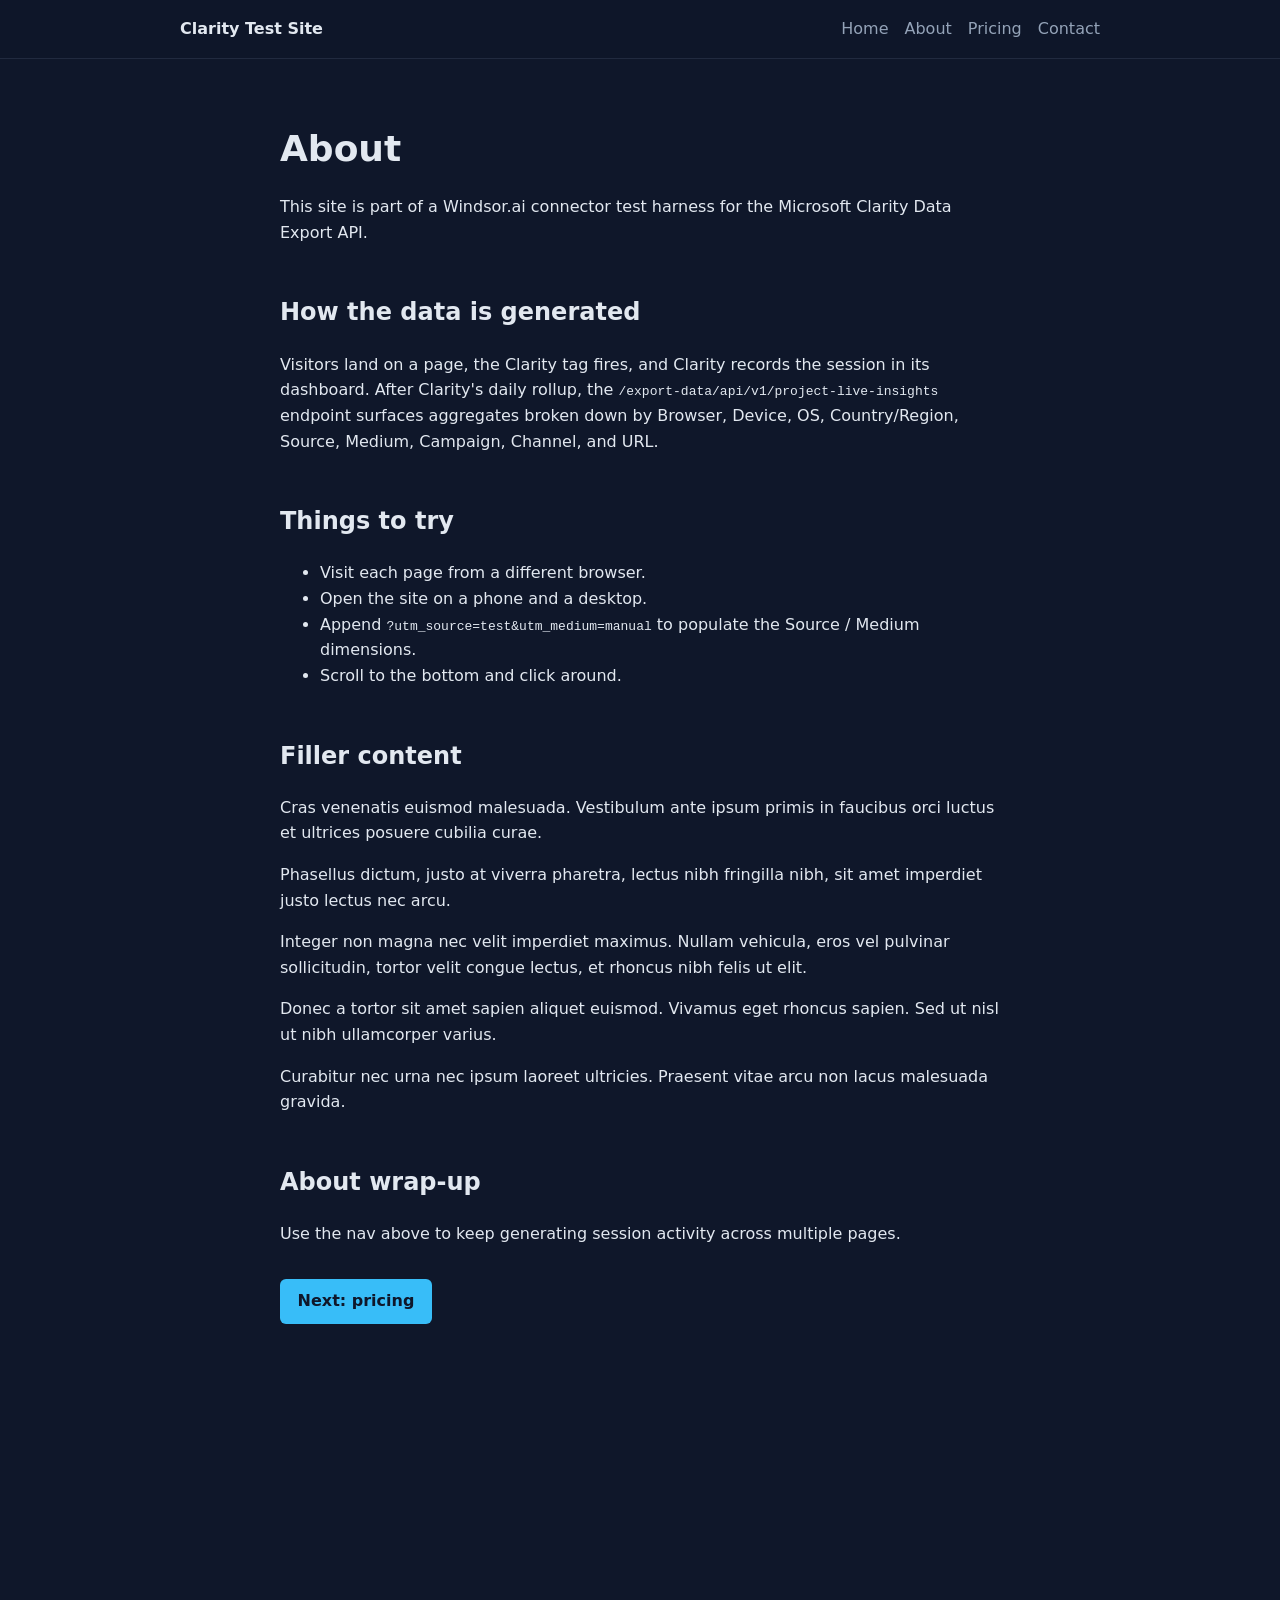
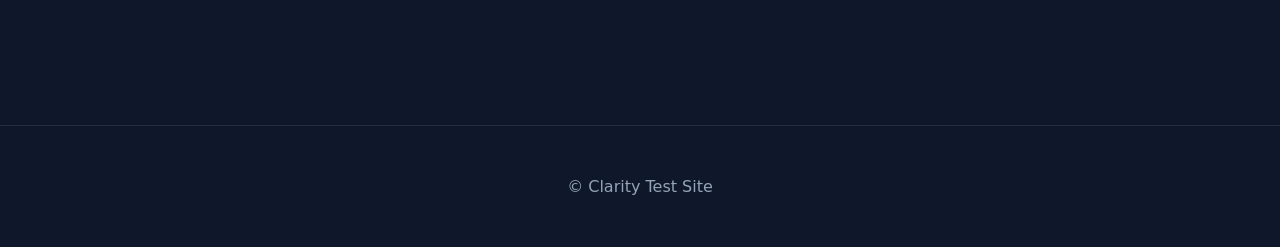
==== about.html @ 69ddd070 "add clarity test site" ====
<!doctype html>
<html lang="en">
  <head>
    <meta charset="utf-8" />
    <meta name="viewport" content="width=device-width, initial-scale=1" />
    <title>About | Clarity Test Site</title>
    <link rel="stylesheet" href="styles.css" />
    <script type="text/javascript">
      (function (c, l, a, r, i, t, y) {
        c[a] =
          c[a] ||
          function () {
            (c[a].q = c[a].q || []).push(arguments);
          };
        t = l.createElement(r);
        t.async = 1;
        t.src = "https://www.clarity.ms/tag/" + i;
        y = l.getElementsByTagName(r)[0];
        y.parentNode.insertBefore(t, y);
      })(window, document, "clarity", "script", "wf8gx9qoil");
    </script>
  </head>
  <body>
    <header>
      <nav>
        <a href="index.html" class="brand">Clarity Test Site</a>
        <ul>
          <li><a href="index.html">Home</a></li>
          <li><a href="about.html">About</a></li>
          <li><a href="pricing.html">Pricing</a></li>
          <li><a href="contact.html">Contact</a></li>
        </ul>
      </nav>
    </header>

    <main>
      <section class="hero">
        <h1>About</h1>
        <p>
          This site is part of a Windsor.ai connector test harness for
          the Microsoft Clarity Data Export API.
        </p>
      </section>

      <section>
        <h2>How the data is generated</h2>
        <p>
          Visitors land on a page, the Clarity tag fires, and Clarity
          records the session in its dashboard. After Clarity's daily
          rollup, the
          <code>/export-data/api/v1/project-live-insights</code> endpoint
          surfaces aggregates broken down by Browser, Device, OS,
          Country/Region, Source, Medium, Campaign, Channel, and URL.
        </p>
      </section>

      <section>
        <h2>Things to try</h2>
        <ul>
          <li>Visit each page from a different browser.</li>
          <li>Open the site on a phone and a desktop.</li>
          <li>
            Append <code>?utm_source=test&amp;utm_medium=manual</code> to
            populate the Source / Medium dimensions.
          </li>
          <li>Scroll to the bottom and click around.</li>
        </ul>
      </section>

      <section>
        <h2>Filler content</h2>
        <p>
          Cras venenatis euismod malesuada. Vestibulum ante ipsum primis
          in faucibus orci luctus et ultrices posuere cubilia curae.
        </p>
        <p>
          Phasellus dictum, justo at viverra pharetra, lectus nibh
          fringilla nibh, sit amet imperdiet justo lectus nec arcu.
        </p>
        <p>
          Integer non magna nec velit imperdiet maximus. Nullam vehicula,
          eros vel pulvinar sollicitudin, tortor velit congue lectus, et
          rhoncus nibh felis ut elit.
        </p>
        <p>
          Donec a tortor sit amet sapien aliquet euismod. Vivamus eget
          rhoncus sapien. Sed ut nisl ut nibh ullamcorper varius.
        </p>
        <p>
          Curabitur nec urna nec ipsum laoreet ultricies. Praesent vitae
          arcu non lacus malesuada gravida.
        </p>
      </section>

      <section class="deep">
        <h2>About wrap-up</h2>
        <p>
          Use the nav above to keep generating session activity across
          multiple pages.
        </p>
        <a class="cta" href="pricing.html">Next: pricing</a>
      </section>
    </main>

    <footer>
      <p>&copy; Clarity Test Site</p>
    </footer>

    <script src="site.js" defer></script>
  </body>
</html>
---- styles.css ----
:root {
  --bg: #0f172a;
  --fg: #e2e8f0;
  --muted: #94a3b8;
  --accent: #38bdf8;
  --card: #1e293b;
}

* {
  box-sizing: border-box;
}

body {
  margin: 0;
  font-family: system-ui, -apple-system, "Segoe UI", Roboto, sans-serif;
  background: var(--bg);
  color: var(--fg);
  line-height: 1.6;
}

header {
  background: rgba(15, 23, 42, 0.85);
  position: sticky;
  top: 0;
  backdrop-filter: blur(8px);
  border-bottom: 1px solid rgba(148, 163, 184, 0.15);
}

nav {
  max-width: 960px;
  margin: 0 auto;
  padding: 1rem 1.25rem;
  display: flex;
  align-items: center;
  justify-content: space-between;
  gap: 1rem;
}

nav .brand {
  font-weight: 700;
  color: var(--fg);
  text-decoration: none;
}

nav ul {
  list-style: none;
  display: flex;
  gap: 1rem;
  padding: 0;
  margin: 0;
}

nav a {
  color: var(--muted);
  text-decoration: none;
}

nav a:hover {
  color: var(--accent);
}

main {
  max-width: 760px;
  margin: 0 auto;
  padding: 2rem 1.25rem 4rem;
}

section {
  margin-bottom: 3rem;
}

.hero h1 {
  font-size: 2.25rem;
  margin-bottom: 0.5rem;
}

.cta {
  display: inline-block;
  margin-top: 1rem;
  padding: 0.6rem 1.1rem;
  background: var(--accent);
  color: #0f172a;
  border-radius: 6px;
  text-decoration: none;
  font-weight: 600;
}

button {
  padding: 0.55rem 1rem;
  background: var(--accent);
  color: #0f172a;
  border: none;
  border-radius: 6px;
  font-weight: 600;
  cursor: pointer;
}

button:hover {
  filter: brightness(1.1);
}

.pricing-grid {
  display: grid;
  grid-template-columns: repeat(auto-fit, minmax(220px, 1fr));
  gap: 1rem;
}

.tier {
  background: var(--card);
  padding: 1.25rem;
  border-radius: 8px;
}

.tier .price {
  font-size: 1.5rem;
  font-weight: 700;
  color: var(--accent);
  margin: 0.25rem 0 1rem;
}

.tier ul {
  padding-left: 1.1rem;
  margin: 0 0 1rem;
}

form {
  display: grid;
  gap: 0.85rem;
  max-width: 420px;
}

form label {
  display: grid;
  gap: 0.3rem;
}

form input,
form textarea {
  padding: 0.55rem 0.7rem;
  background: var(--card);
  border: 1px solid rgba(148, 163, 184, 0.25);
  border-radius: 6px;
  color: var(--fg);
  font: inherit;
}

footer {
  text-align: center;
  color: var(--muted);
  padding: 2rem 1rem;
  border-top: 1px solid rgba(148, 163, 184, 0.15);
}

.deep {
  min-height: 50vh;
}
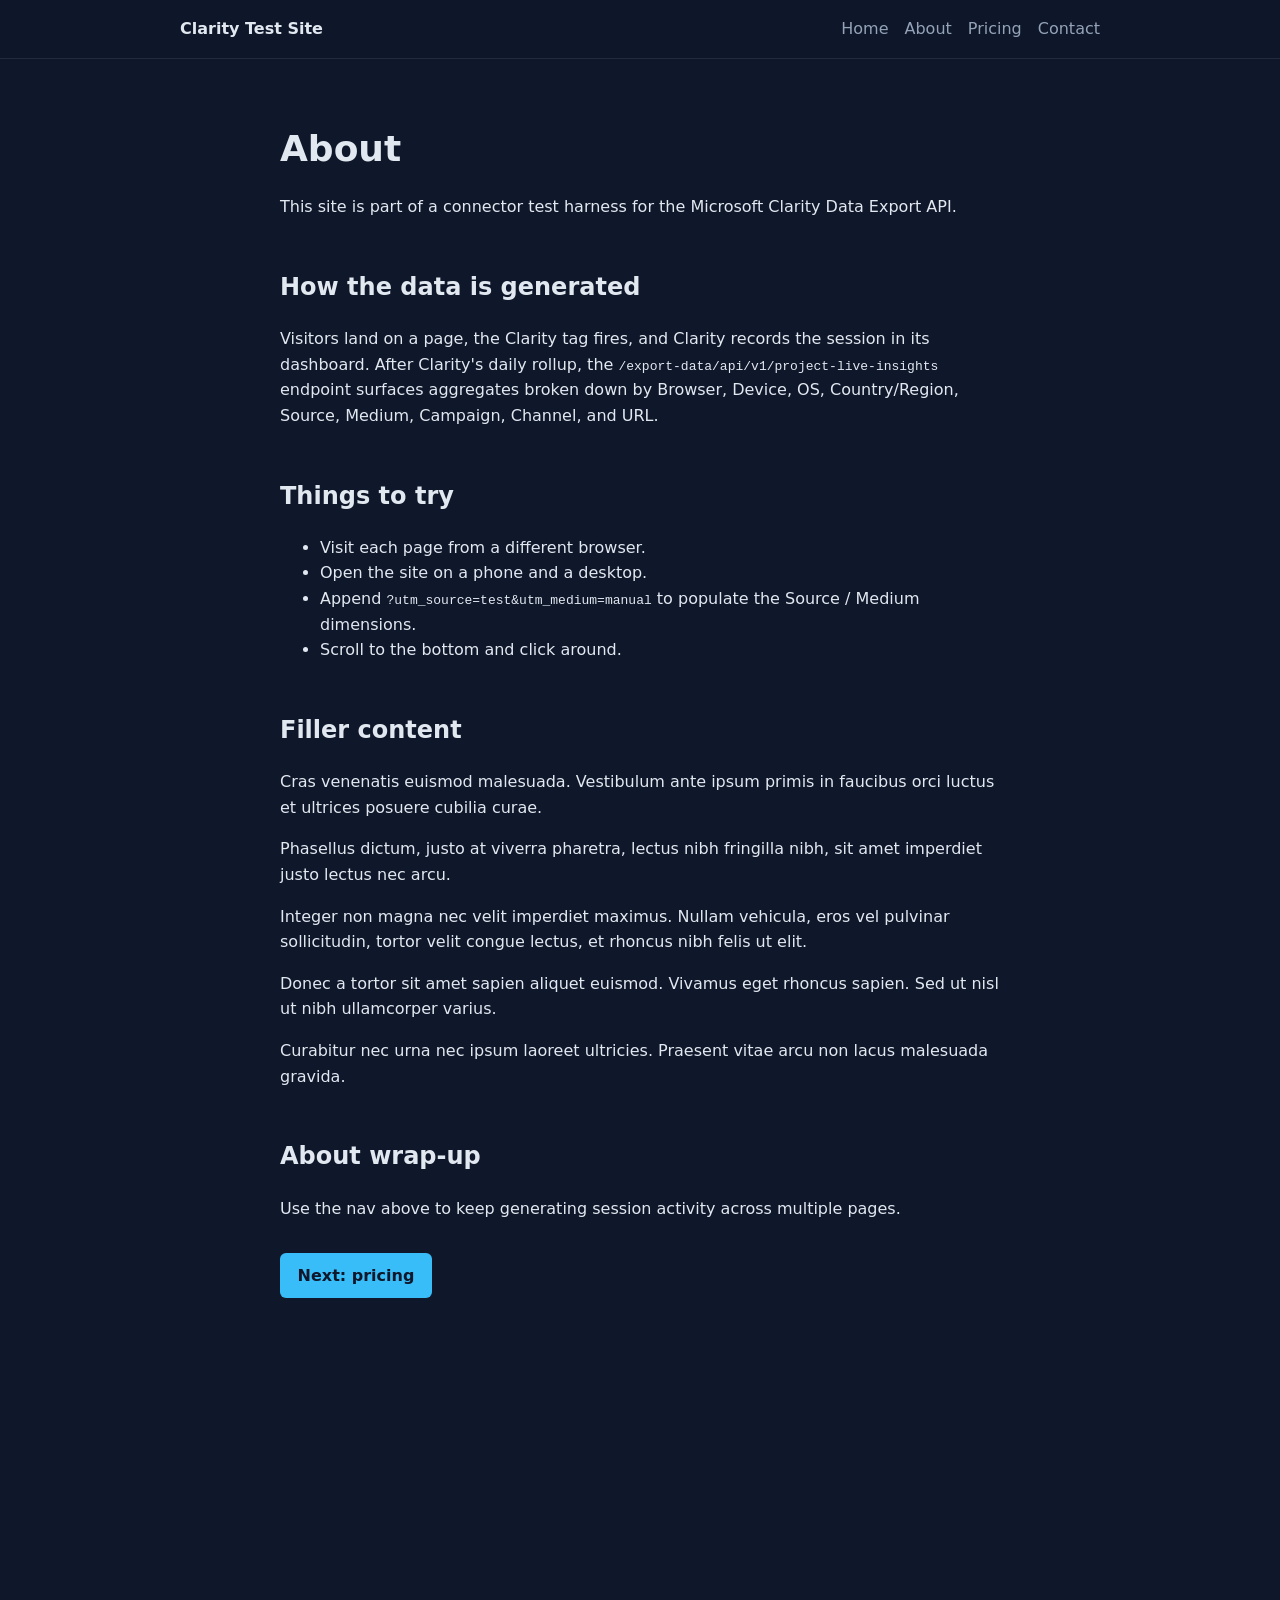
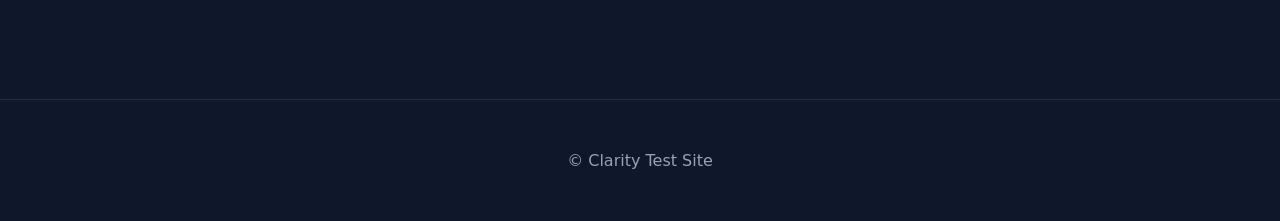
==== commit 9cdbe70a: "add clarity test site" ====
--- a/about.html
+++ b/about.html
@@ -37,17 +37,16 @@
       <section class="hero">
         <h1>About</h1>
         <p>
-          This site is part of a Windsor.ai connector test harness for
-          the Microsoft Clarity Data Export API.
+          This site is part of a connector test harness for the Microsoft
+          Clarity Data Export API.
         </p>
       </section>
 
       <section>
         <h2>How the data is generated</h2>
         <p>
-          Visitors land on a page, the Clarity tag fires, and Clarity
-          records the session in its dashboard. After Clarity's daily
-          rollup, the
+          Visitors land on a page, the Clarity tag fires, and Clarity records
+          the session in its dashboard. After Clarity's daily rollup, the
           <code>/export-data/api/v1/project-live-insights</code> endpoint
           surfaces aggregates broken down by Browser, Device, OS,
           Country/Region, Source, Medium, Campaign, Channel, and URL.
@@ -70,33 +69,33 @@
       <section>
         <h2>Filler content</h2>
         <p>
-          Cras venenatis euismod malesuada. Vestibulum ante ipsum primis
-          in faucibus orci luctus et ultrices posuere cubilia curae.
+          Cras venenatis euismod malesuada. Vestibulum ante ipsum primis in
+          faucibus orci luctus et ultrices posuere cubilia curae.
         </p>
         <p>
-          Phasellus dictum, justo at viverra pharetra, lectus nibh
-          fringilla nibh, sit amet imperdiet justo lectus nec arcu.
+          Phasellus dictum, justo at viverra pharetra, lectus nibh fringilla
+          nibh, sit amet imperdiet justo lectus nec arcu.
         </p>
         <p>
-          Integer non magna nec velit imperdiet maximus. Nullam vehicula,
-          eros vel pulvinar sollicitudin, tortor velit congue lectus, et
-          rhoncus nibh felis ut elit.
+          Integer non magna nec velit imperdiet maximus. Nullam vehicula, eros
+          vel pulvinar sollicitudin, tortor velit congue lectus, et rhoncus nibh
+          felis ut elit.
         </p>
         <p>
-          Donec a tortor sit amet sapien aliquet euismod. Vivamus eget
-          rhoncus sapien. Sed ut nisl ut nibh ullamcorper varius.
+          Donec a tortor sit amet sapien aliquet euismod. Vivamus eget rhoncus
+          sapien. Sed ut nisl ut nibh ullamcorper varius.
         </p>
         <p>
-          Curabitur nec urna nec ipsum laoreet ultricies. Praesent vitae
-          arcu non lacus malesuada gravida.
+          Curabitur nec urna nec ipsum laoreet ultricies. Praesent vitae arcu
+          non lacus malesuada gravida.
         </p>
       </section>
 
       <section class="deep">
         <h2>About wrap-up</h2>
         <p>
-          Use the nav above to keep generating session activity across
-          multiple pages.
+          Use the nav above to keep generating session activity across multiple
+          pages.
         </p>
         <a class="cta" href="pricing.html">Next: pricing</a>
       </section>
